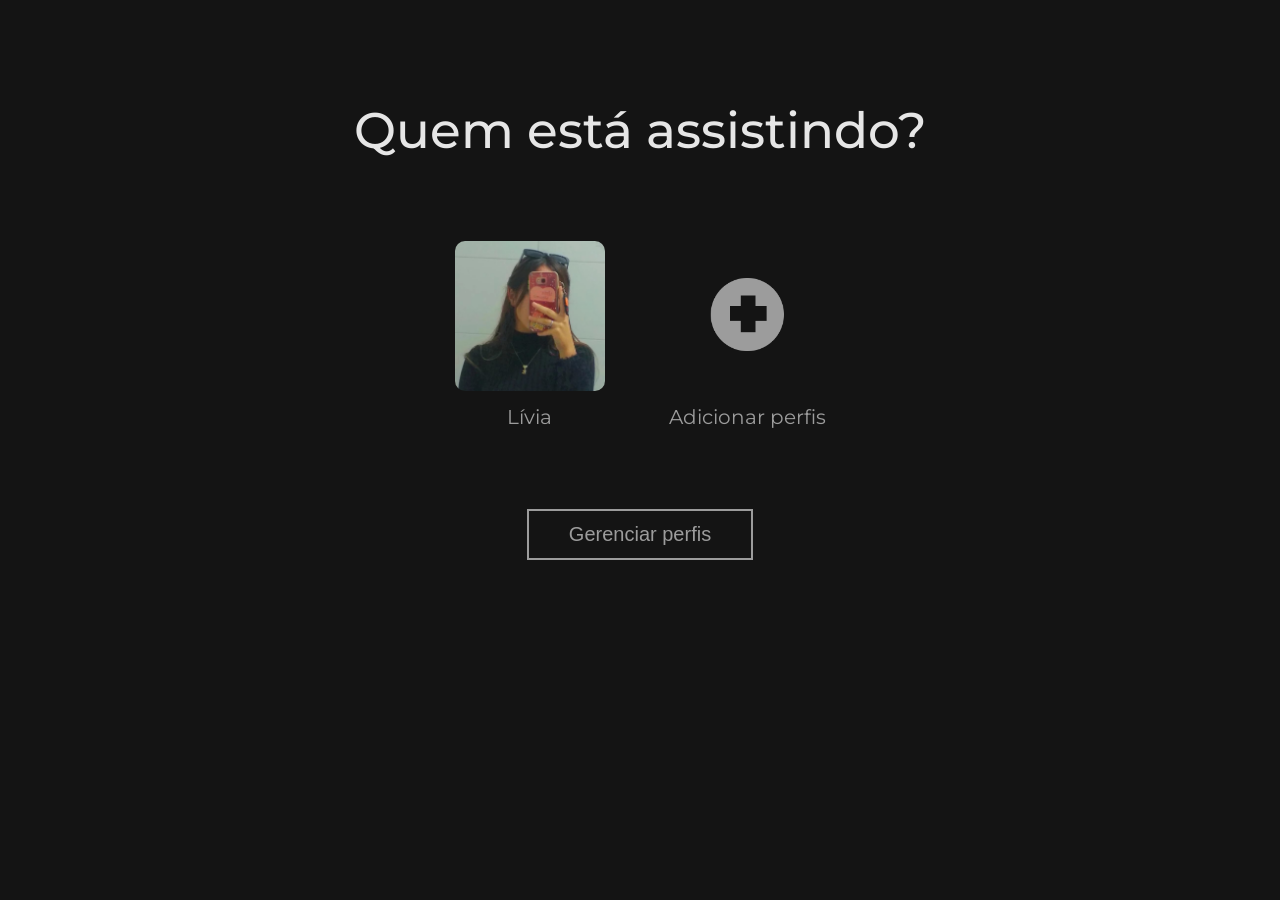
==== index.html @ 2589006b "Add files via upload" ====
<!DOCTYPE html>
<html lang="pt-br">
<head>
    <meta charset="UTF-8">
    <meta http-equiv="X-UA-Compatible" content="IE=edge">
    <meta name="viewport" content="width=device-width, initial-scale=1.0">
    <title>Netflix</title>
    <link rel="shortcut icon" href="img/Logo-site.png">
    <link rel="stylesheet" href="style.css">
    <link rel="stylesheet" href="media.css">
    <link rel="preconnect" href="https://fonts.googleapis.com">
    <link rel="preconnect" href="https://fonts.gstatic.com" crossorigin>
    <link href="https://fonts.googleapis.com/css2?family=Montserrat:wght@100;200;300;400;500;600&display=swap" rel="stylesheet">
</head>
<body>
    <div class="celular__cabeca">
        <img src="img/Netflix_logo.png" alt="Logo da netflix" class="celular__logo">
        <img src="img/Editar-perfil.png" alt="Gerenciar Perfis" class="celular__edit">
    </div>

    <section class="escolha">
        <h1 class="escolha__texto">Quem está assistindo?</h1>
        <ul class="escolha__perfil">
            <li class="escolha__lista">
                <a href="principal.html" class="perfil"><img src="img/Perfil.jpg" alt="Foto de perfil" class="perfil__foto"></a>
                <p class="perfil__texto">Lívia</p>
            </li>

            <li class="escolha__lista">
                <img src="img/Mais-perfil.png" alt="Adicionar perfil" class="perfil__foto mais">
                <p class="perfil__texto">Adicionar perfis</p>
            </li>
        </ul>
        <button class="botao">Gerenciar perfis</button>
    </section>
</body>
</html>
---- style.css ----
:root {
    --branco-principal: #e6e6e6;
    --cinza-secundario: #9c9c9c;
    --cor-de-fundo: #141414;
    --branco-terciario: #e6e6e6;
}

* {
    margin: 0 0;
    padding: 0 0;
    box-sizing: border-box;
}

body {
    font-family: 'Montserrat', sans-serif;
    background-color: var(--cor-de-fundo);
    color: var(--branco-principal);
    overflow-x: hidden;
}

.escolha {
    display: grid;
    place-items: center;
}

.escolha__texto {
    font-size: 50px;
    font-weight: 500;
    margin-top: 2em;
    animation-name: slidein;
    animation-duration: 2s;
}

@keyframes slidein {
    from {
        margin-top: 50px;
    }

    to {
        margin-top: 100px;
    }
}

.escolha__perfil {
    display: flex;
    text-align: center;
    justify-content: center;
}

.perfil__texto {
    font-size: 20px;
    font-weight: 400;
    color: var(--cinza-secundario);
    text-decoration: none;
    margin-top: 0.5em;
}

.perfil__foto {
    width: 150px;
    border-radius: 10px;
}

li:hover .perfil__foto {
    border: 5px solid var(--branco-terciario);
}

li:hover .perfil__texto {
    color: var(--branco-terciario);
    cursor: pointer;
}

.escolha__lista {
    list-style: none;
    margin: 5em 2em;
}

.mais:hover {
    cursor: pointer;
}

.botao {
    font-size: 20px;
    font-weight: 400;
    background: none;
    color: var(--cinza-secundario);
    border: 2px solid var(--cinza-secundario);
    padding: 0.6em 2em;
}

.botao:hover {
    cursor: pointer;
    border: 2px solid var(--branco-terciario);
    color: var(--branco-terciario);
}

/* PAGINA PRINCIPAL____________________________________________ */
.cabecario {
    position: fixed;
    width: 100%;
    background: linear-gradient(to bottom, black, rgba(20, 20, 20, 0.2));
}

.cabecario__lista {
    display: flex;
    list-style: none;
    align-items: center;
    height: 5em;
    margin-left: 3em;
}

.container__background {
    background-image: url(img/Background-principal.png);
    background-repeat: repeat-x;
    padding-bottom: 15%;
}


.container__logo {
    width: 100px;
}

.cabecario__item {
    font-weight: 500;
    margin-right: 4em;
    transition: 500ms;
}

.cabecario__item:hover {
    color: var(--cinza-secundario);
    cursor: pointer;
}

.botao__assistir {
    display: inline-flex;
    align-items: center;
    width: 150px;
    border-radius: 3px;
    background-color: var(--branco-principal);
    border: none;
    padding: 8px 1.5em;
    margin-right: 8px;
    text-decoration: none;
    color: black;
    font-weight: 600;
    transition: 300ms;
}

.botao__assistir:hover {
    opacity: 60%;
}

.container__botao {
    margin: 0 0 0 50px;
}

.info {
    width: 210px;
    background-color: rgba(156, 156, 156, 0.6);
    font-weight: 600;
    font-family: 'Montserrat', sans-serif;
    color: var(--branco-principal);
}

.info:hover {
    background-color: rgba(156, 156, 156, 0.3);
    cursor: pointer;
    opacity: 100%;
}

.container__titulo {
    width: 500px;
    margin: 200px 0 0 50px;
}

.container__texto {
    margin: 1.5em 0 0.5em 50px;
    font-size: 20px;
    font-weight: 500;
}

.play {
    width: 30px;
    margin-right: 8px;
}

.cropped {
    width: 300px;
    height: 150px;
    object-fit: cover;
    border-radius: 5px;
}

.container__video a {
    text-decoration: none;
}

.desc {
    display: none;
    transition: 200ms;
}

.container__lista {
    display: flex;
    list-style: none;
    margin-left: 50px;
    gap: 8px;
}

.container .container__video:hover .desc {
    display: flex;
    font-size: 1.2em;
    color: var(--branco-principal);
    width: auto;
}

.container .container__video:hover .desc div {
    display: flex;
    font-size:1.2em;
}

.rodape {
    background-color: #101010;
    display: flex;
    justify-content: center;
    align-items: center;
    margin-top: 30px;
}

.rodape__texto {
    font-size: 13px;
    font-weight: 300;
    color: var(--cinza-secundario);
    margin: 2em 0;
}

#carrossel {
    position: absolute;
    width: 100%;
    height: 150px;
    overflow-y: hidden;
}

#container {
    width: auto;
    transition: 0.6s ease-in-out;
}

#container .carrossel_item {
    z-index: 2;
}

#btnleft {
    position: absolute;
    left: 0;
    width: 100px;
    height: 150px;
    cursor: pointer;
    z-index: 3;
    background: linear-gradient(to right, rgba(0, 0, 0, 0.4), transparent);
    border: none;
    opacity: 0;
}

#btnright {
    position: absolute;
    right: 0;
    cursor: pointer;
    z-index: 3;
    height: 150px;
    width: 100px;
    background: linear-gradient(to left, rgba(0, 0, 0, 0.4), transparent);
    border: none;
    opacity: 0;
}

.botao__seta {
    width: 45%;
}

#btnleft:hover {
    opacity: 1;
}

#btnright:hover {
    opacity: 1;
}

#container #limitador {
    opacity: 0;
    right: 0;
    z-index: 1;
}
/*FILME 5 -----------------------------------------------------------*/

.cabecario__link {
    text-decoration: none;
    color: var(--branco-terciario);
    transition: 300ms;
}

.cabecario__link:hover{
    color: var(--cinza-secundario);
}

.filme {
    display: flex;
    justify-content: center;
    align-items: center;
    padding-top: 100px;
}

.filme5 {
    width: 20%;
    height: 50%;
}

.cabecario__filme {
    position: relative;
}
---- media.css ----
.celular__cabeca {
    display: none;
}

@media(max-width: 500px) {

    .celular__cabeca {
        display: flex;
        align-items: center;
        justify-content: center;
    }

    .celular__logo {
        width: 130px;
        margin: 2em 0 2em 5em;
    }

    .escolha__texto {
        text-align: center;
        font-size: 40px;
        margin-top: 3em;
    }

    @keyframes slidein {
        from {
            margin-top: 50px;
          }
        
          to {
            margin-top: 120px;
        }
    }

    .escolha__lista{
        scale: 1;
        margin: 3em 15px;
    }

    .perfil__foto {
        width: 100px;
    }

    .celular__edit {
        width: 30px;
        margin-left: 5em;
    }

    .celular__edit:hover {
        cursor: pointer;
        opacity: 60%;
        scale: 0.9;
    }
}

/*PAGINA PRINCIPAL----------------------------------------------------------------*/

.nlogo {
    display: none;
}

.container__texto__mobile {
    display: none;
}

@media(max-width: 500px) {
    .container__logo {
        display: none;
    }

    .nlogo {
        display: flex;
        width: 20px;
        margin: 0 15px;
    }

    .cabecario {
        width: 100%;
    }

    .cabecario__item {
        margin: 0 8%;
    }

    .mobile__sumir {
        display: none;
    }

    .cabecario__lista {
        margin: 0 0;
    }

    .container__titulo {
        width: 75%;
        margin: 160px 0 0 10px;
    }

    .container__lista {
        display: flex;
        overflow-x: scroll;
        scroll-snap-type: x mandatory;
    }

    .carrossel_item {
        scroll-snap-align: start;
    }

    .container__video {
        margin: 5px 0;
    }

    .cropped {
        margin: 0 0;
    }

    .container__background {
        background-image: url(img/Background-principalMobile.png);
    }

    .container__texto__mobile {
        display: inline-block;
        font-size: 18px;
        margin: 20px 0 30px 15px;
    }

    .mais__info {
        display: none;
    }

    .info {
        display: inline-flex;
        width: 70px;
        margin: 0 0;
    }

    .container__botao {
        margin: 150px 0 20px 10px;
    }

    .play {
        margin: 0 0;
    }

    .filme5 {
        width: 80%;
    }

    #btnleft {
        display: none;
    }

    #btnright {
        display: none;
    }
}
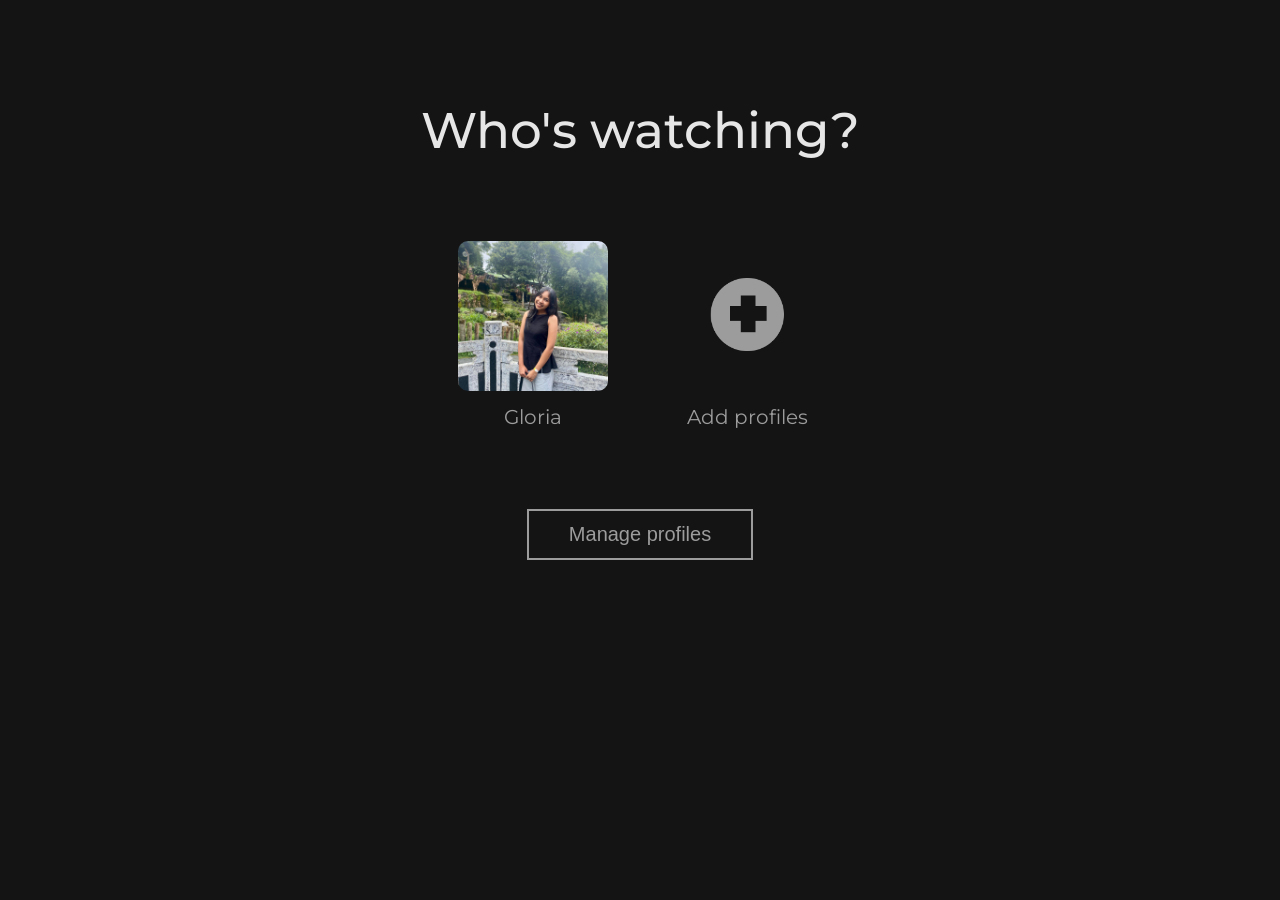
==== commit 6f8fb141: "Update index.html" ====
--- a/index.html
+++ b/index.html
@@ -19,19 +19,20 @@
     </div>
 
     <section class="escolha">
-        <h1 class="escolha__texto">Quem está assistindo?</h1>
+        <h1 class="escolha__texto">Who's watching?</h1>
         <ul class="escolha__perfil">
             <li class="escolha__lista">
-                <a href="principal.html" class="perfil"><img src="img/Perfil.jpg" alt="Foto de perfil" class="perfil__foto"></a>
-                <p class="perfil__texto">Lívia</p>
+                <a href="principal.html" class="perfil"><img src="img/Perfil.jpeg" alt="Foto de perfil" class="perfil__foto"></a>
+                <p class="perfil__texto">Gloria</p>
             </li>
 
             <li class="escolha__lista">
-                <img src="img/Mais-perfil.png" alt="Adicionar perfil" class="perfil__foto mais">
-                <p class="perfil__texto">Adicionar perfis</p>
+                <img src="img/Mais-perfil.png" alt="Add profiles" class="perfil__foto mais">
+                <p class="perfil__texto">Add profiles</p>
             </li>
         </ul>
-        <button class="botao">Gerenciar perfis</button>
+        <button class="botao">Manage profiles</button>
     </section>
 </body>
-</html>+
+</html>
